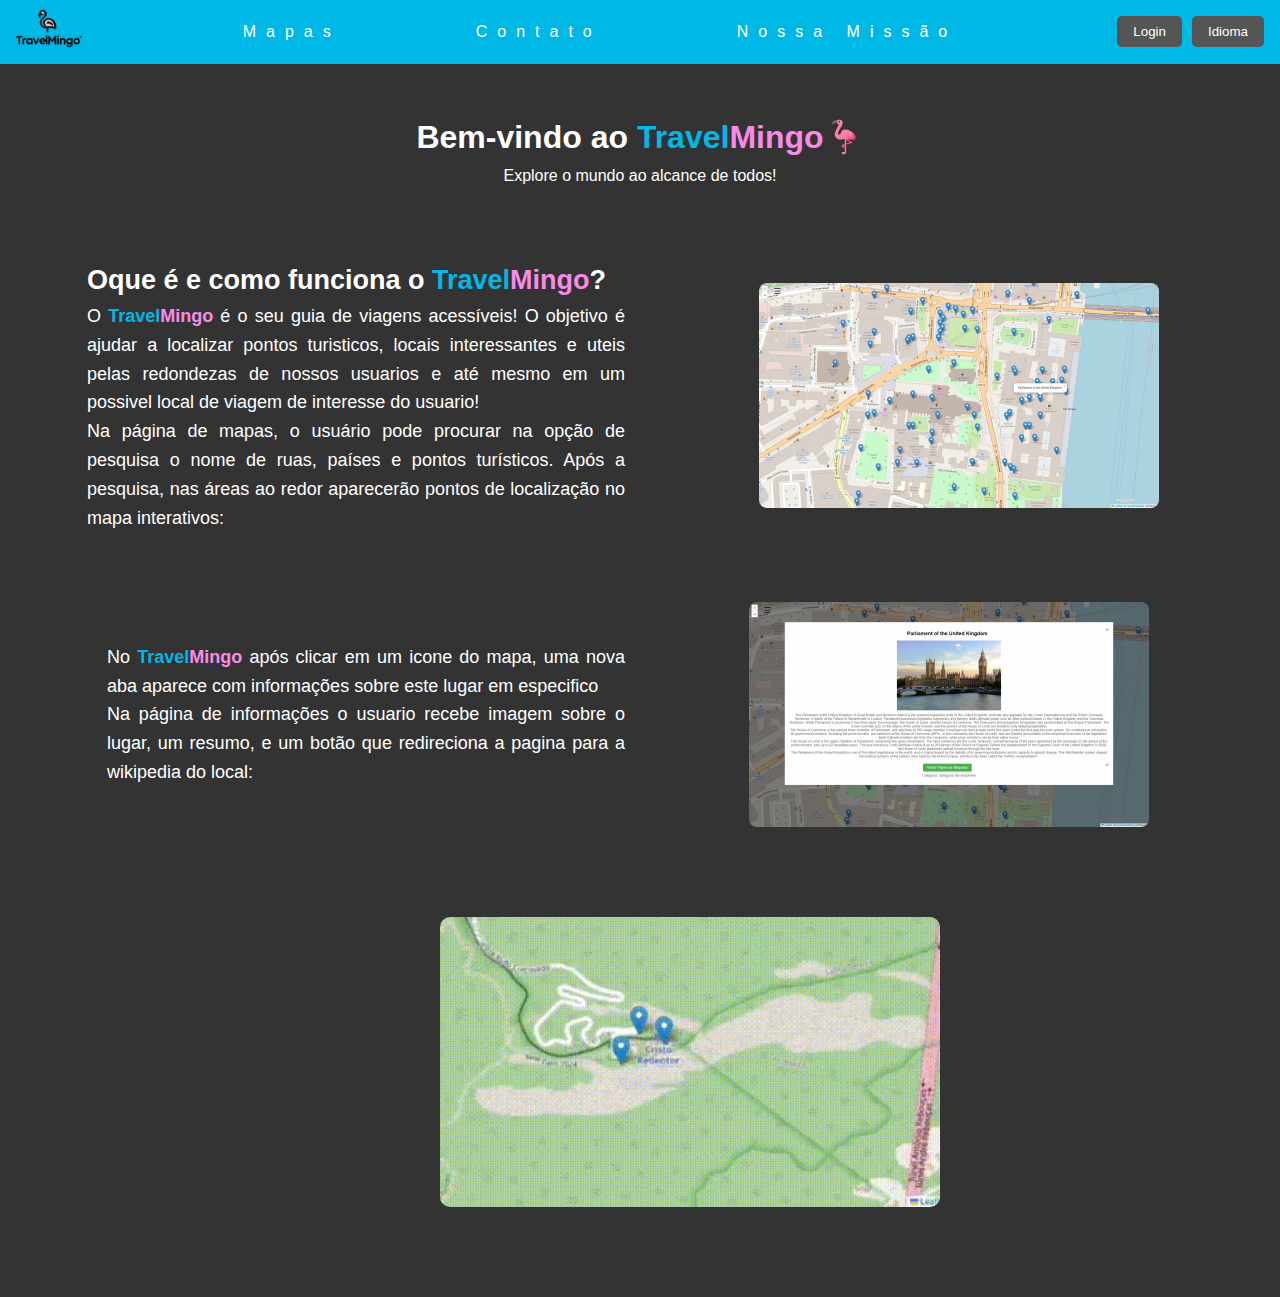
==== Home/index.html @ 4eb99064 "mudanças no nome/alguns arquivos" ====
<!DOCTYPE html>
<html lang="en">

<head>
    <meta charset="UTF-8">
    <meta name="viewport" content="width=device-width, initial-scale=1.0">
    <title>Home - TravelMingo</title>
    <link rel="stylesheet" href="styles.css">
    <link rel="icon" href="images/TravelMingoIcon.jpeg" type="image/x-icon" />
</head>

<body>
    <div vw class="enabled">
        <div vw-access-button class="active"></div>
        <div vw-plugin-wrapper>
          <div class="vw-plugin-top-wrapper"></div>
        </div>
      </div>
      <script src="https://vlibras.gov.br/app/vlibras-plugin.js"></script>
      <script>
        new window.VLibras.Widget('https://vlibras.gov.br/app');
      </script>
    <nav class="navbar">
        <div class="logo">
            <a href="https://mobsk.github.io/TravelMingo/Home%20-%20TravelMingo">
                <img src="images/TravelMingoLogoBarra.png" alt="Logo do site" class="logo-img">
            </a>
        </div>
        <!-- Os textos interativos serão adicionados aqui -->
        <div class="interactive-texts">
            <div class="interactive-texts">
                <a href="https://kuromorioficial.github.io/TravelMIngo/#" target="_self">Mapas</a>
                <a href="contato.html" target="_self">Contato</a>
                <a href="https://www.explorar.com" target="_blank">Nossa Missão</a>
            </div>

        </div>
        <div class="nav-options">
            <button class="nav-button" id="login-btn">Login</button>
            <button class="nav-button" id="lang-btn">Idioma</button>
        </div>
    </nav>
    <main class="content">
        <h1>Bem-vindo ao <span class="blue">Travel</span><span class="pink">Mingo</span>🦩</h1>
        <p>Explore o mundo ao alcance de todos!</p>
        <section class="info-section">
            <div class="info-content">
                <div class="info-text">
                    <h2>Oque é e como funciona o <span class="blue">Travel</span><span class="pink">Mingo</span>?</h2>
                    <p>
                        O <span class="blue">Travel</span><span class="pink">Mingo</span> é o seu guia de viagens
                        acessíveis! O objetivo é ajudar a localizar pontos turisticos,
                        locais interessantes e uteis pelas redondezas de nossos usuarios e até mesmo em um possivel
                        local de viagem de interesse do usuario!
                    </p>
                    <p>
                        Na página de mapas, o usuário pode procurar na opção
                        de pesquisa o nome de ruas, países e pontos turísticos. Após a pesquisa, nas áreas ao redor
                        aparecerão pontos de localização no mapa interativos:
                    </p>
                </div>
                <div class="info-image">
                    <img src="images/imagem exemplo pagina inicial 1.jfif" alt="Imagem de exemplo" class="info-img">
                </div>
            </div>
            <section class="info-section">
                <div class="info-content">
                    <div class="info-text">
                        <p>
                            No <span class="blue">Travel</span><span class="pink">Mingo</span> após clicar em um icone do mapa, uma nova aba aparece com informações 
                            sobre este lugar em especifico
                        </p>
                        <p>
                            Na página de informações o usuario recebe imagem sobre o lugar, um resumo, e um botão que redireciona a pagina 
                            para a wikipedia do local:
                        </p>
                    </div>
                    <div class="info-image">
                        <img src="images/imagem exemplo pagina inicial 2.jfif" alt="Imagem de exemplo" class="info-img">
                </div>
        </section>
        <div class="gif-container">
            <img src="images/video home 1.gif" alt="GIF explicativo" class="large-gif">
        </div>
    </main>
    <script src="script.js"></script>
</body>

</html>
---- Home/styles.css ----
/* Reset básico */
* {
    margin: 0;
    padding: 0;
    box-sizing: border-box;
}

/* Estilos gerais */
body {
    font-family: Arial, sans-serif;
    line-height: 1.6;
    background-color: #333333;
    color: #333;
}

/* Barra de navegação */
.navbar {
    display: flex;
    align-items: center;
    justify-content: space-between;
    background-color: #62b9ff;
    color: #fff;
    padding: 1.0rem 1rem;
    position: fixed;
    top: 0;
    width: 100%;
    z-index: 1000;
}

/* Logo */
.logo {
    display: flex;
    align-items: center;
}
.logo-img {
    height: 80px;
    cursor: pointer;
    Right: 20px; /* Move a logo 10px para a direita */
}

/* Botões da barra */
.nav-options {
    display: flex;
    gap: 10px;
}

.nav-button {
    background-color: #555;
    color: #fff;
    border: none;
    padding: 0.5rem 1rem;
    cursor: pointer;
    border-radius: 5px;
    transition: background-color 0.3s ease;
}

.nav-button:hover {
    background-color: #777;
}

/* Conteúdo principal */
.content {
    margin-top: 80px; /* Para evitar sobreposição com a barra fixa */
    padding: 2rem;
    text-align: center;
}
.interactive-texts a {
    text-decoration: none;
    color: #00b8e6; /* Cor inicial */
    font-size: 16px;
    margin-right: 15px;
    transition: color 0.3s ease;
     margin: 0 60px; /* Ajusta o espaçamento entre os links */
}

/* Barra de navegação */
.navbar {
    display: flex;
    justify-content: space-between; /* Espalha os itens */
    align-items: center;
    background-color: #00b8e6;
    color: #fff;
    padding: 0.5rem 1rem;
    position: fixed;
    top: 0;
    width: 100%;
    z-index: 1000;
}
.navbar a {
    letter-spacing: 10px; /* Aumenta o espaçamento entre as letras */
}

/* Logo */
.logo {
    display: flex;
    align-items: center;
}
.logo-img {
    height: 40px;
    cursor: pointer;
}

/* Botões de navegação */
.nav-options {
    display: flex;
    gap: 10px;
}

/* Texto interativo */
.interactive-texts {
    display: flex;
    gap: 15px;
    align-items: center;
}

.interactive-texts a {
    text-decoration: none;
    color: #fff; /* Cor do texto */
    font-size: 16px;
    transition: color 0.3s ease;
}

.interactive-texts a:hover {
    color: #ff5bad; /* Cor ao passar o mouse */
}

/* Botões de navegação */
.nav-button {
    background-color: #555;
    color: #fff;
    border: none;
    padding: 0.5rem 1rem;
    cursor: pointer;
    border-radius: 5px;
    transition: background-color 0.3s ease;
}

.nav-button:hover {
    background-color: #777;
}

.content h1 {
    color: #ffffff; /* Substitua pelo código ou nome da cor desejada */
}
/* Seção Informativa */
/* Seção Informativa */
.info-section {
    display: flex;
    justify-content: center; /* Centraliza o conteúdo */
    align-items: center;
    flex-direction: column;
    padding: 50px 20px;
}

.info-content {
    display: flex;
    justify-content: space-between;
    align-items: center;
    max-width: 1200px; /* Largura máxima do conteúdo */
    width: 100%;
    gap: 30px; /* Espaçamento entre o texto e a imagem */
}

.info-text {
    flex: 1;
    font-size: 18px;
    line-height: 1.6;
    color: #333;
    text-align: justify; /* Justifica o texto */
    margin: 0 15px; /* Adiciona margem nas laterais */
    padding: 20px; /* Espaçamento interno para o texto não grudar nas bordas */
}

.info-image {
    flex: 1;
    display: flex;
    justify-content: center;
}

.info-img {
    width: 80%;
    max-width: 400px;
    border-radius: 8px;
}


.content h2 {
    color: #ffffff; /* Substitua pelo código ou nome da cor desejada */
}.content p {
    color: #ffffff; /* Substitua pelo código ou nome da cor desejada */
}
.pink {
    color: #f88be6; /* Altere a cor como desejar */
    font-weight: bold; /* Adiciona negrito, opcional */
}
.blue {
    color: #00b8e6; /* Altere a cor como desejar */
    font-weight: bold; /* Adiciona negrito, opcional */
}
.gif-container {
    text-align: center; /* Centraliza o GIF */
    margin-top: 40px; /* Espaçamento entre o conteúdo anterior e o GIF */
}

.large-gif {
    width: 500%; /* Altera o tamanho do GIF (ajuste conforme necessário) */
    max-width: 500px; /* Limita o tamanho máximo do GIF */
    border-radius: 10px; /* Opcional: arredonda as bordas do GIF */
}
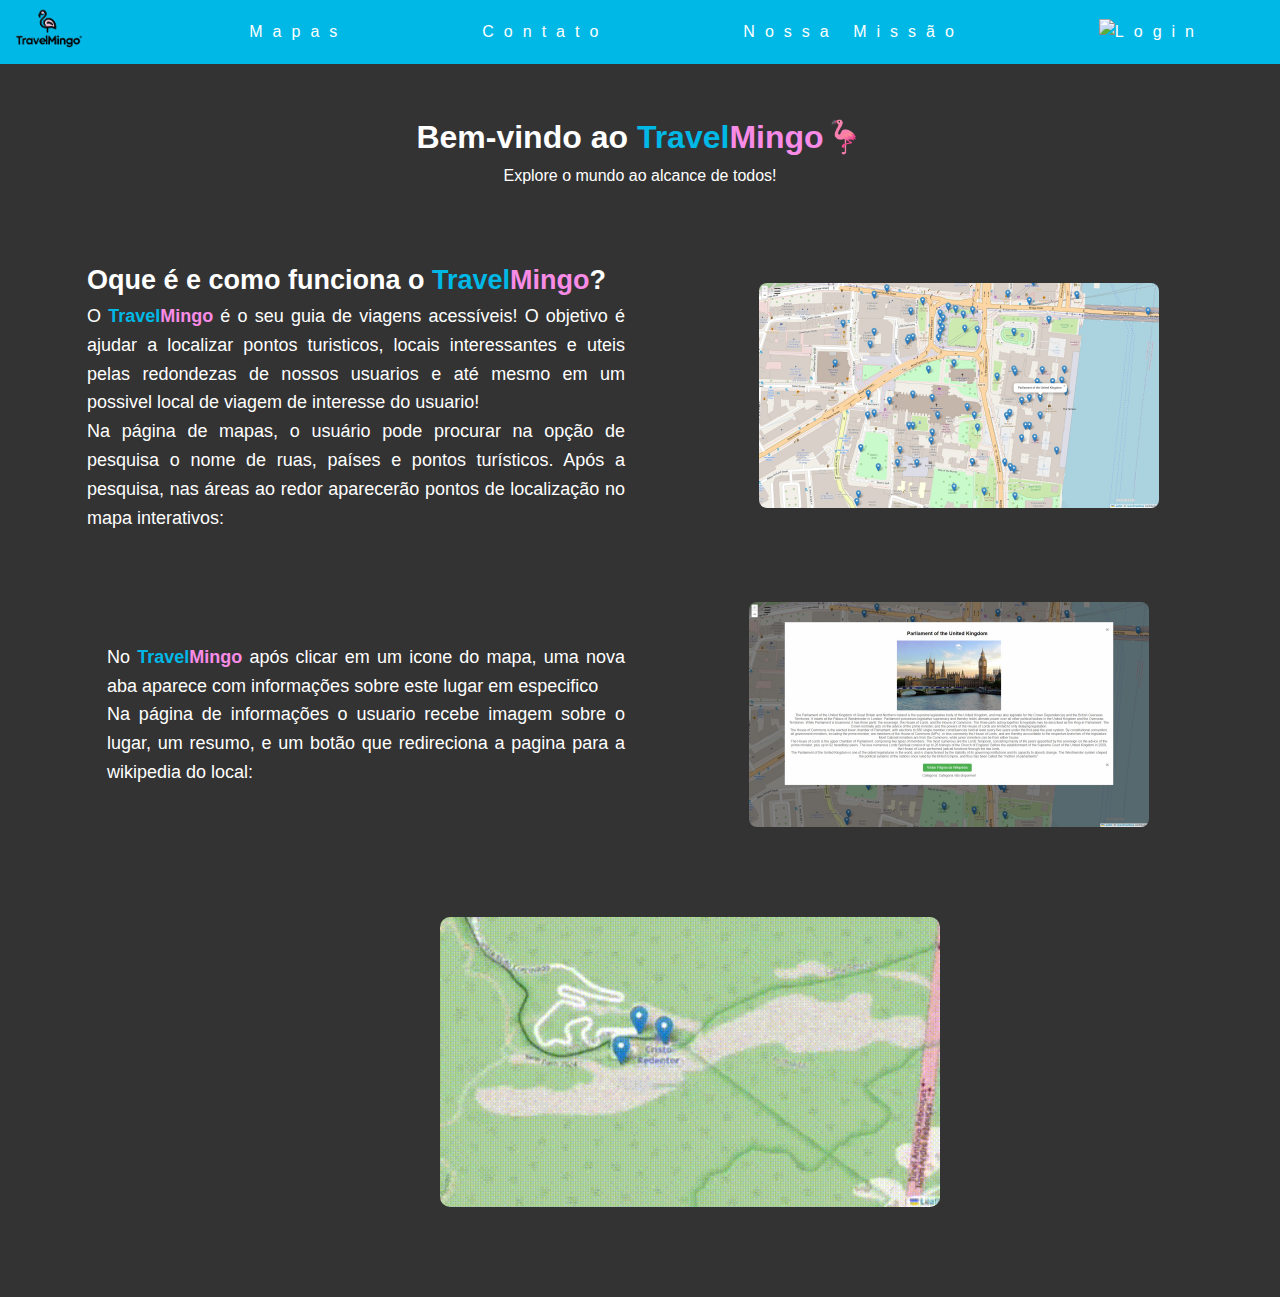
==== commit fd2b1e7f: "add contatos e mudanças na pagina inicial" ====
--- a/Home/index.html
+++ b/Home/index.html
@@ -33,12 +33,12 @@
                 <a href="contato.html" target="_self">Contato</a>
                 <a href="https://www.explorar.com" target="_blank">Nossa Missão</a>
             </div>
-
-        </div>
         <div class="nav-options">
-            <button class="nav-button" id="login-btn">Login</button>
-            <button class="nav-button" id="lang-btn">Idioma</button>
-        </div>
+            <div class="nav-options">
+                <a href="pagina-de-login.html" id="login-icon">
+                    <img src="images/loginusuario.png" alt="Login" class="icon"> 
+                </a>
+            </div>
     </nav>
     <main class="content">
         <h1>Bem-vindo ao <span class="blue">Travel</span><span class="pink">Mingo</span>🦩</h1>
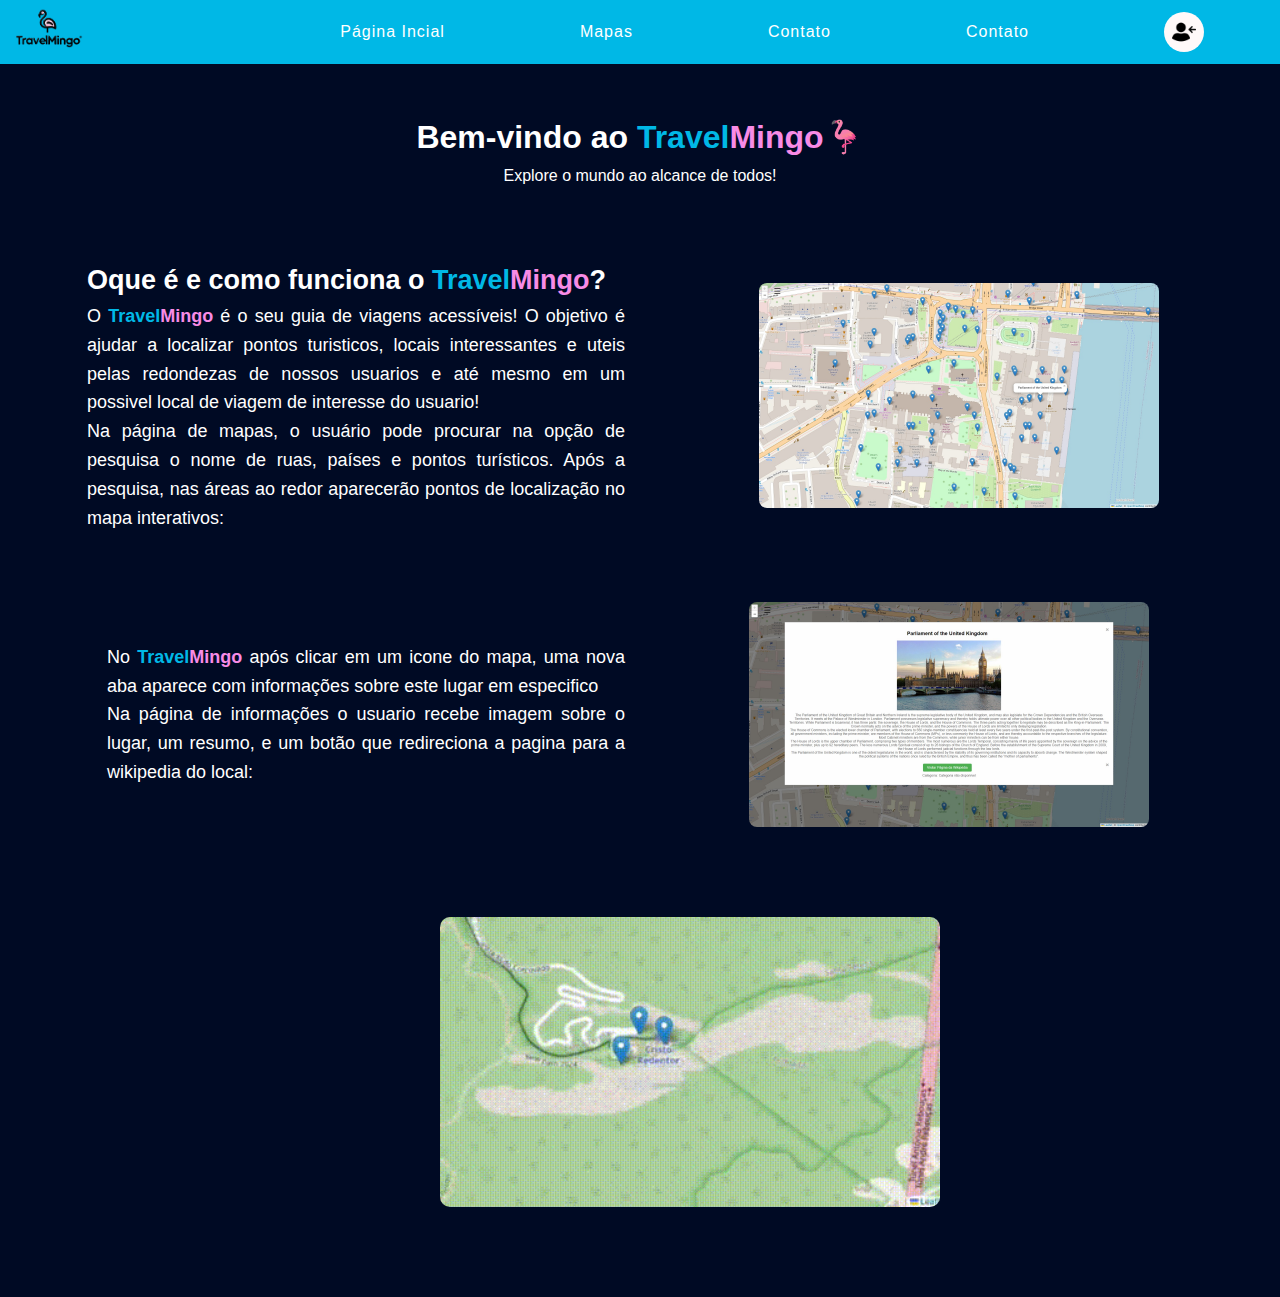
==== commit 311bd130: "alguns testes e mudanças leves" ====
--- a/Home/index.html
+++ b/Home/index.html
@@ -10,36 +10,35 @@
 </head>
 
 <body>
+    <!-- Barra acima Inicio -->
     <div vw class="enabled">
         <div vw-access-button class="active"></div>
         <div vw-plugin-wrapper>
-          <div class="vw-plugin-top-wrapper"></div>
+            <div class="vw-plugin-top-wrapper"></div>
         </div>
-      </div>
-      <script src="https://vlibras.gov.br/app/vlibras-plugin.js"></script>
-      <script>
-        new window.VLibras.Widget('https://vlibras.gov.br/app');
-      </script>
+    </div>
     <nav class="navbar">
         <div class="logo">
-            <a href="https://mobsk.github.io/TravelMingo/Home%20-%20TravelMingo">
+            <a href="https://mobsk.github.io/TravelMingo/Home/">
                 <img src="images/TravelMingoLogoBarra.png" alt="Logo do site" class="logo-img">
             </a>
         </div>
         <!-- Os textos interativos serão adicionados aqui -->
         <div class="interactive-texts">
             <div class="interactive-texts">
+                <a href="https://mobsk.github.io/TravelMingo/Home/" target="_blank">Página Incial</a>
                 <a href="https://kuromorioficial.github.io/TravelMIngo/#" target="_self">Mapas</a>
-                <a href="contato.html" target="_self">Contato</a>
-                <a href="https://www.explorar.com" target="_blank">Nossa Missão</a>
+                <a href="https://mobsk.github.io/TravelMingo/Contato/" target="_self">Contato</a>
+                <a href="https://mobsk.github.io/TravelMingo/Contato/" target="_self">Contato</a>
             </div>
-        <div class="nav-options">
             <div class="nav-options">
-                <a href="pagina-de-login.html" id="login-icon">
-                    <img src="images/loginusuario.png" alt="Login" class="icon"> 
-                </a>
-            </div>
+                <div class="nav-options">
+                    <a href="pagina-de-login.html" id="login-icon">
+                        <img src="images/loginusuario.png" alt="Login" class="icon">
+                    </a>
+                </div>
     </nav>
+        <!-- Barra acima Final -->
     <main class="content">
         <h1>Bem-vindo ao <span class="blue">Travel</span><span class="pink">Mingo</span>🦩</h1>
         <p>Explore o mundo ao alcance de todos!</p>
@@ -67,23 +66,29 @@
                 <div class="info-content">
                     <div class="info-text">
                         <p>
-                            No <span class="blue">Travel</span><span class="pink">Mingo</span> após clicar em um icone do mapa, uma nova aba aparece com informações 
+                            No <span class="blue">Travel</span><span class="pink">Mingo</span> após clicar em um icone
+                            do mapa, uma nova aba aparece com informações
                             sobre este lugar em especifico
                         </p>
                         <p>
-                            Na página de informações o usuario recebe imagem sobre o lugar, um resumo, e um botão que redireciona a pagina 
+                            Na página de informações o usuario recebe imagem sobre o lugar, um resumo, e um botão que
+                            redireciona a pagina
                             para a wikipedia do local:
                         </p>
                     </div>
                     <div class="info-image">
                         <img src="images/imagem exemplo pagina inicial 2.jfif" alt="Imagem de exemplo" class="info-img">
-                </div>
-        </section>
-        <div class="gif-container">
-            <img src="images/video home 1.gif" alt="GIF explicativo" class="large-gif">
-        </div>
+                    </div>
+            </section>
+            <div class="gif-container">
+                <img src="images/video home 1.gif" alt="GIF explicativo" class="large-gif">
+            </div>
     </main>
     <script src="script.js"></script>
+    <script src="https://vlibras.gov.br/app/vlibras-plugin.js"></script>
+    <script>
+        new window.VLibras.Widget('https://vlibras.gov.br/app');
+    </script>
 </body>
 
 </html>--- a/Home/styles.css
+++ b/Home/styles.css
@@ -9,7 +9,7 @@
 body {
     font-family: Arial, sans-serif;
     line-height: 1.6;
-    background-color: #333333;
+    background-color: #000a24;
     color: #333;
 }
 
@@ -38,22 +38,6 @@
     Right: 20px; /* Move a logo 10px para a direita */
 }
 
-/* Botões da barra */
-.nav-options {
-    display: flex;
-    gap: 10px;
-}
-
-.nav-button {
-    background-color: #555;
-    color: #fff;
-    border: none;
-    padding: 0.5rem 1rem;
-    cursor: pointer;
-    border-radius: 5px;
-    transition: background-color 0.3s ease;
-}
-
 .nav-button:hover {
     background-color: #777;
 }
@@ -87,7 +71,7 @@
     z-index: 1000;
 }
 .navbar a {
-    letter-spacing: 10px; /* Aumenta o espaçamento entre as letras */
+    letter-spacing: 1px; /* Aumenta o espaçamento entre as letras */
 }
 
 /* Logo */
@@ -182,8 +166,25 @@
     max-width: 400px;
     border-radius: 8px;
 }
-
-
+#login-icon {
+    display: flex;
+    align-items: center;
+    justify-content: center;
+    width: 40px;
+    height: 40px;
+    border-radius: 50%; /* Torna o ícone circular */
+    background-color: #fff9f9; /* Cor de fundo do botão */
+    transition: background-color 0.3s ease;
+}
+
+#login-icon:hover {
+    background-color: #777; /* Cor ao passar o mouse */
+}
+
+#login-icon .icon {
+    width: 24px; /* Tamanho do ícone */
+    height: 24px;
+}
 .content h2 {
     color: #ffffff; /* Substitua pelo código ou nome da cor desejada */
 }.content p {
@@ -207,4 +208,20 @@
     max-width: 500px; /* Limita o tamanho máximo do GIF */
     border-radius: 10px; /* Opcional: arredonda as bordas do GIF */
 }
-
+#google_translate_element {
+    display: flex;
+    align-items: center;
+    justify-content: center;
+    background-color: #555; /* Cor de fundo */
+    padding: 5px 10px;
+    border-radius: 5px;
+    cursor: pointer;
+    transition: background-color 0.3s ease;
+    font-size: 8px; /* Tamanho do texto */
+    color: white;
+}
+
+#google_translate_element:hover {
+    background-color: #777; /* Cor ao passar o mouse */
+}
+
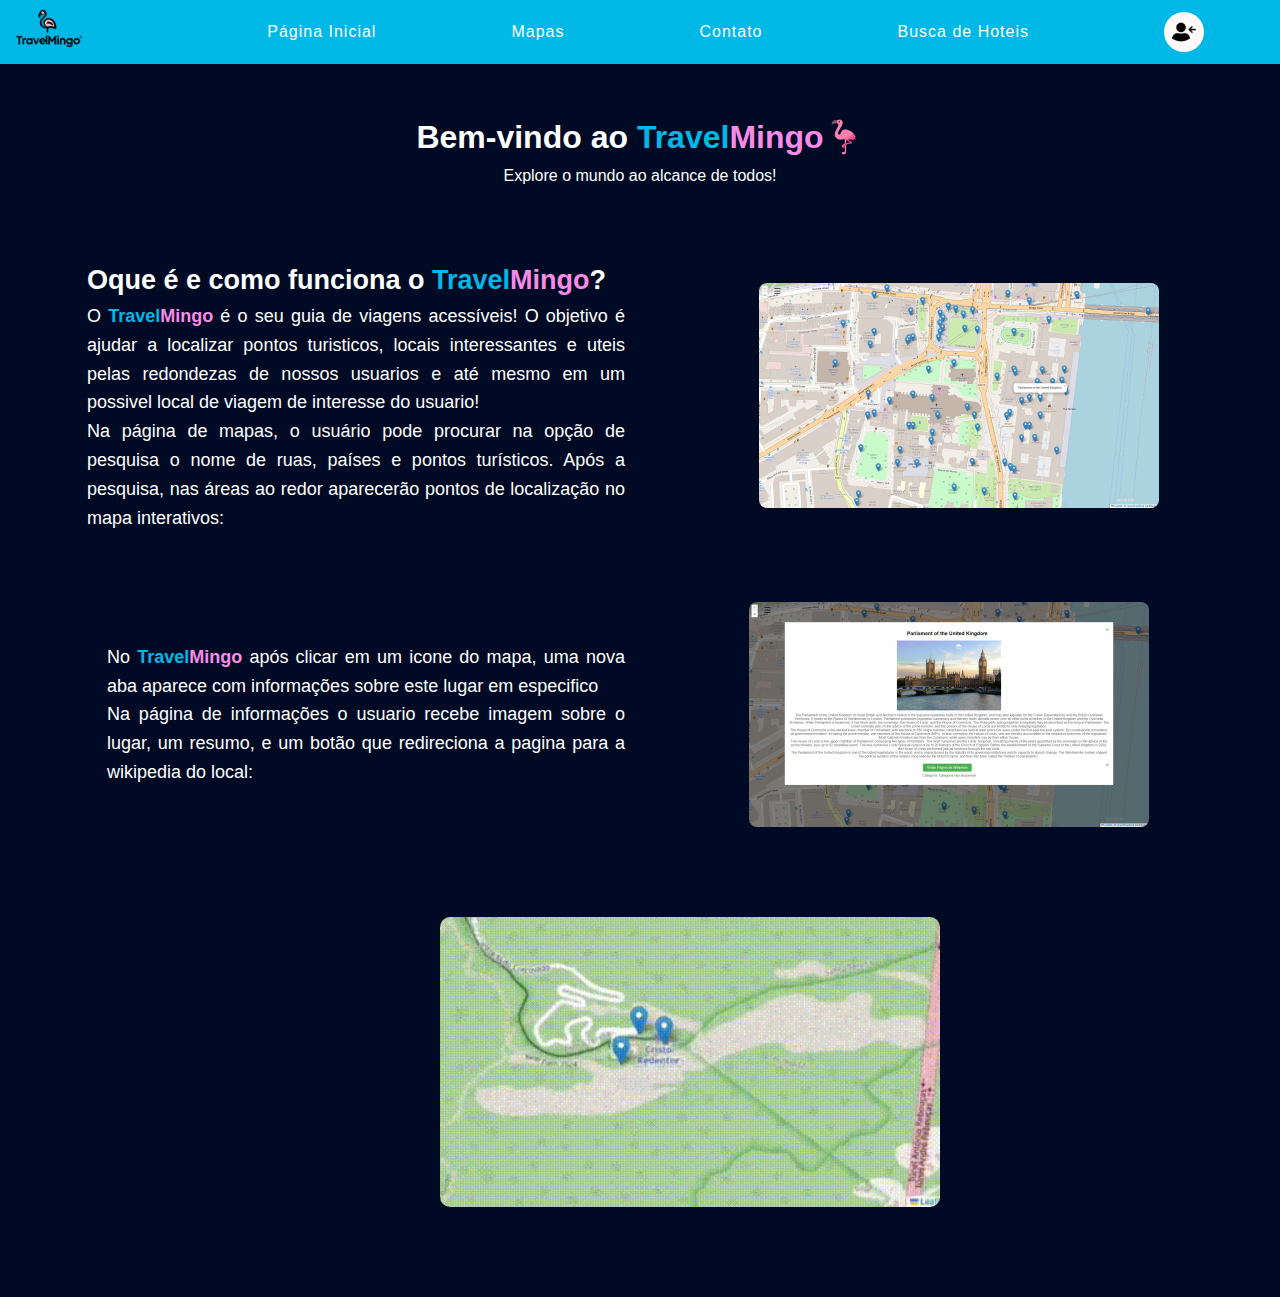
==== commit 783ae1e8: "ajustes na home e atualizações na navebar no geral" ====
--- a/Home/index.html
+++ b/Home/index.html
@@ -26,19 +26,19 @@
         <!-- Os textos interativos serão adicionados aqui -->
         <div class="interactive-texts">
             <div class="interactive-texts">
-                <a href="https://mobsk.github.io/TravelMingo/Home/" target="_blank">Página Incial</a>
+                <a href="https://mobsk.github.io/TravelMingo/Home/" target="_blank">Página Inicial</a>
                 <a href="https://kuromorioficial.github.io/TravelMIngo/#" target="_self">Mapas</a>
                 <a href="https://mobsk.github.io/TravelMingo/Contato/" target="_self">Contato</a>
-                <a href="https://mobsk.github.io/TravelMingo/Contato/" target="_self">Contato</a>
+                <a href="https://mobsk.github.io/TravelMingo/Hoteis/" target="_self">Busca de Hoteis</a>
             </div>
             <div class="nav-options">
-                <div class="nav-options">
-                    <a href="pagina-de-login.html" id="login-icon">
-                        <img src="images/loginusuario.png" alt="Login" class="icon">
-                    </a>
-                </div>
+                <a href="pagina-de-login.html" id="login-icon">
+                    <img src="images/loginusuario.png" alt="Login" class="icon">
+                </a>
+            </div>
+        </div>
     </nav>
-        <!-- Barra acima Final -->
+    <!-- Barra acima Final -->
     <main class="content">
         <h1>Bem-vindo ao <span class="blue">Travel</span><span class="pink">Mingo</span>🦩</h1>
         <p>Explore o mundo ao alcance de todos!</p>
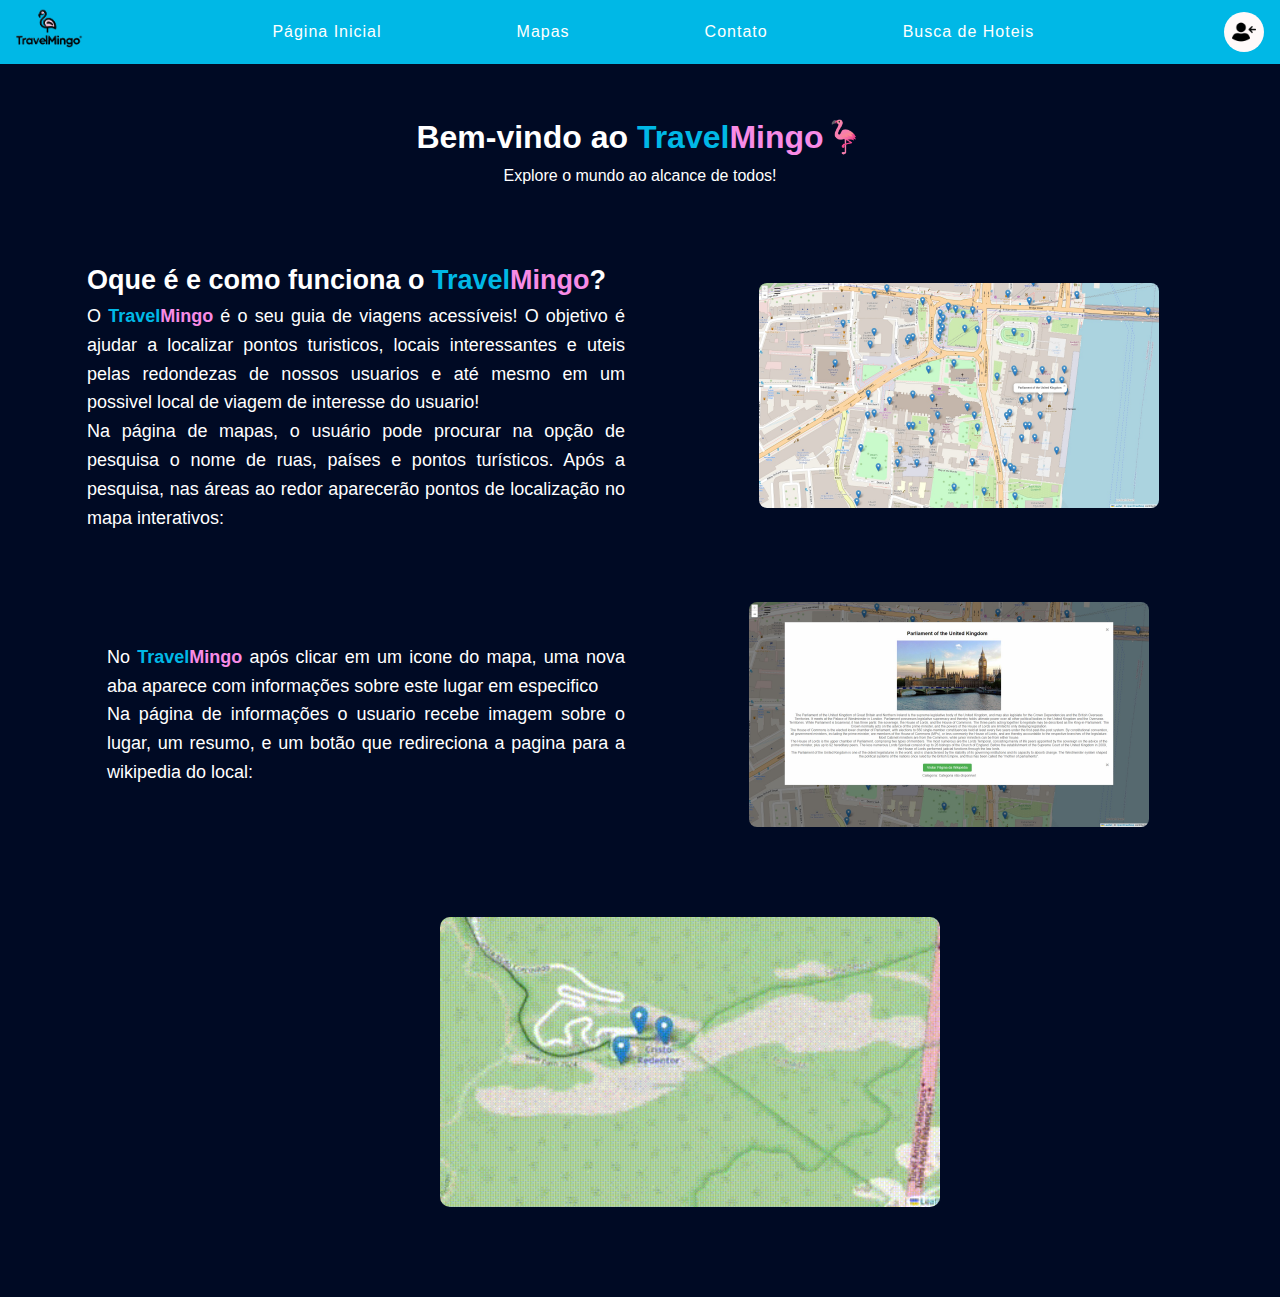
==== commit d89d63f6: "fix the navbar!" ====
--- a/Home/index.html
+++ b/Home/index.html
@@ -31,11 +31,11 @@
                 <a href="https://mobsk.github.io/TravelMingo/Contato/" target="_self">Contato</a>
                 <a href="https://mobsk.github.io/TravelMingo/Hoteis/" target="_self">Busca de Hoteis</a>
             </div>
-            <div class="nav-options">
-                <a href="pagina-de-login.html" id="login-icon">
-                    <img src="images/loginusuario.png" alt="Login" class="icon">
-                </a>
-            </div>
+        </div>
+        <div class="nav-options">
+            <a href="pagina-de-login.html" id="login-icon">
+                <img src="images/loginusuario.png" alt="Login" class="icon">
+            </a>
         </div>
     </nav>
     <!-- Barra acima Final -->
